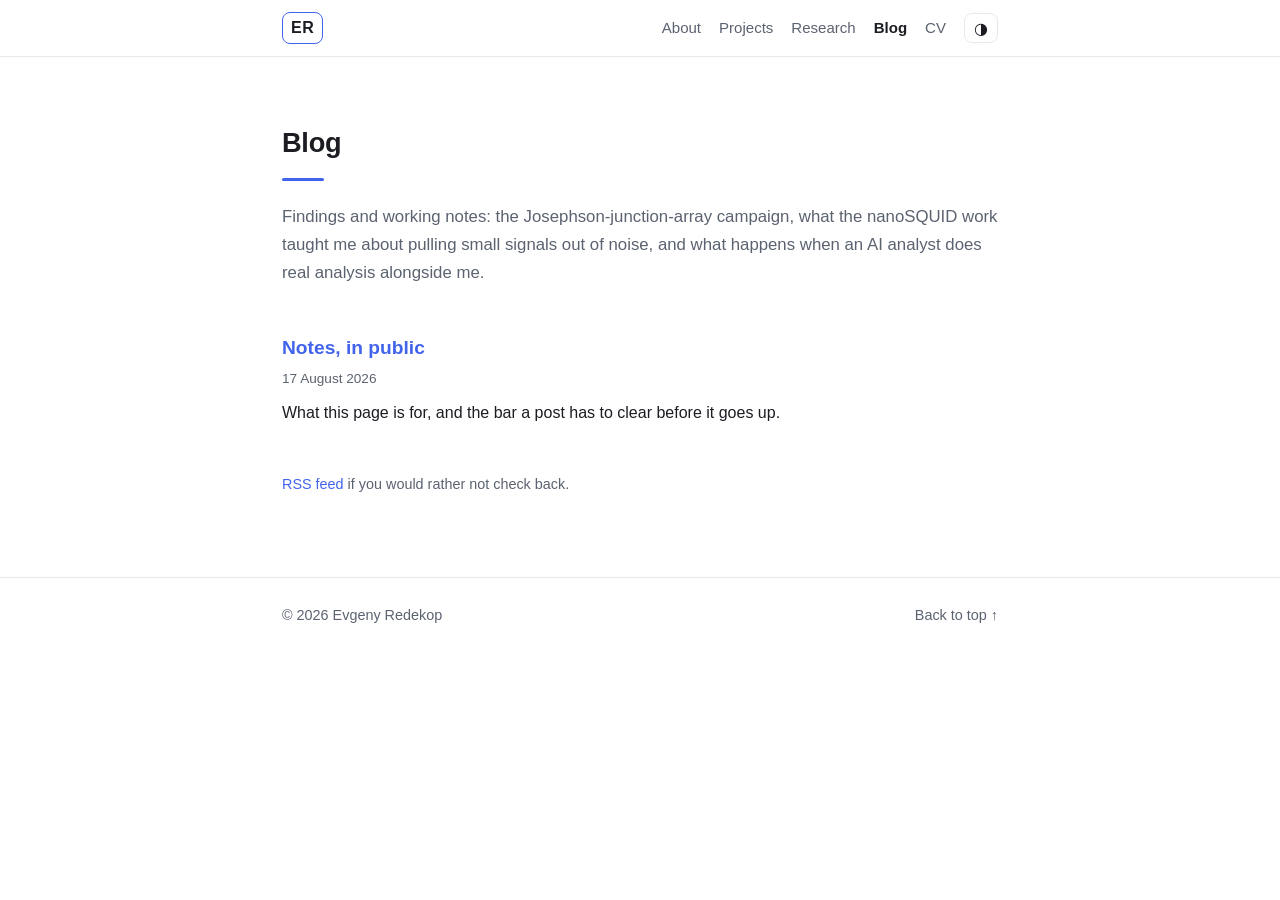
==== blog/index.html @ 2d7be0e1 "Add a blog: listing, first post, post template and an RSS feed The site gains a place to publish fin" ====
<!DOCTYPE html>
<html lang="en">
<head>
  <meta charset="UTF-8" />
  <meta name="viewport" content="width=device-width, initial-scale=1.0" />
  <title>Blog · Evgeny Redekop</title>
  <meta name="description" content="Notes and findings from the lab: Josephson-junction arrays, nanoSQUID-on-tip microscopy, and human-in-the-loop AI for physics analysis." />
  <meta name="author" content="Evgeny Redekop" />

  <!-- Open Graph -->
  <meta property="og:title" content="Blog · Evgeny Redekop" />
  <meta property="og:description" content="Notes and findings from the lab." />
  <meta property="og:type" content="website" />
  <meta property="og:url" content="https://evgeny-redekop.github.io/blog/" />

  <link rel="icon" type="image/png" sizes="32x32" href="../assets/favicon-32.png" />
  <link rel="icon" type="image/png" sizes="16x16" href="../assets/favicon-16.png" />
  <link rel="apple-touch-icon" sizes="180x180" href="../assets/favicon-180.png" />
  <link rel="alternate" type="application/rss+xml" title="Evgeny Redekop" href="../feed.xml" />
  <link rel="stylesheet" href="../style.css" />
</head>
<body>
  <header class="nav" id="top">
    <nav class="nav-inner">
      <a class="nav-brand" href="../index.html">ER</a>
      <ul class="nav-links">
        <li><a href="../index.html#about">About</a></li>
        <li><a href="../index.html#projects">Projects</a></li>
        <li><a href="../index.html#research">Research</a></li>
        <li><a href="index.html" aria-current="page">Blog</a></li>
        <li><a href="../index.html#contact">CV</a></li>
      </ul>
      <button id="theme-toggle" class="theme-toggle" aria-label="Toggle dark mode" title="Toggle dark mode">◑</button>
    </nav>
  </header>

  <main>
    <section class="section">
      <div class="container">
        <h2>Blog</h2>
        <p class="section-lead">
          Findings and working notes: the Josephson-junction-array campaign, what the
          nanoSQUID work taught me about pulling small signals out of noise, and what
          happens when an AI analyst does real analysis alongside me.
        </p>

        <!-- Newest post first. Each entry points at blog/<slug>/, so a post can keep
             its figures in the same folder. Adding a post means three edits: the
             folder, one <li> here, and one <item> in ../feed.xml. -->
        <ul class="post-list">
          <li class="post-item">
            <a class="post-title" href="notes-in-public/">Notes, in public</a>
            <span class="post-meta"><time datetime="2026-08-17">17 August 2026</time></span>
            <p class="post-excerpt">
              What this page is for, and the bar a post has to clear before it goes up.
            </p>
          </li>
        </ul>

        <p class="muted small" style="margin-top: 26px;">
          <a href="../feed.xml">RSS feed</a> if you would rather not check back.
        </p>
      </div>
    </section>
  </main>

  <footer class="footer">
    <div class="container">
      <span>© <span id="year"></span> Evgeny Redekop</span>
      <a href="#top">Back to top ↑</a>
    </div>
  </footer>

  <!-- Only the site chrome: the footer year and the theme toggle. main.js skips its
       figure-mounting block on any page that does not load the animation scripts. -->
  <script src="../main.js"></script>
</body>
</html>
---- style.css ----
/* ===== Evgeny Redekop — personal site ===== */
:root {
  --bg: #ffffff;
  --bg-alt: #f6f7f9;
  --bg-hero: linear-gradient(160deg, #eef2ff 0%, #f6f7f9 60%, #ffffff 100%);
  --text: #1b1d23;
  --muted: #5b6270;
  --accent: #4263eb;
  --accent-ink: #ffffff;
  --border: #e6e8ee;
  --card: #ffffff;
  --shadow: 0 1px 2px rgba(20, 22, 30, .04), 0 8px 24px rgba(20, 22, 30, .06);
  --maxw: 760px;

  /* ---- ported figures (assets/js/*.js) ----
     --anim-bg is the figure background AND the colour the JJA frame gate paints
     with, because that gate means "the link is gone" and has to vanish into the
     card. Keep the .anim rule below bound to this token; if the two drift apart
     the junction gaps show up as pale rectangles.
     The ink tokens carry the talk's UW palette. They lighten in dark mode
     because #4b2e83 text on #151823 sits at 1.7:1. */
  --anim-bg: var(--card);
  --anim-purple: #4b2e83;
  --anim-purple-soft: #6b4ea8;
  --anim-gold-ink: #8a7548;
  --anim-red-ink: #b3322c;
  --anim-green-ink: #2e7d52;
}
[data-theme="dark"] {
  --bg: #0f1117;
  --bg-alt: #151823;
  --bg-hero: linear-gradient(160deg, #181c2c 0%, #11131b 60%, #0f1117 100%);
  --text: #e8eaf0;
  --muted: #9aa3b2;
  --accent: #7c93ff;
  --accent-ink: #0f1117;
  --border: #262a37;
  --card: #151823;
  --shadow: 0 1px 2px rgba(0,0,0,.3), 0 10px 30px rgba(0,0,0,.35);

  /* Only the ink moves. --anim-bg follows --card on its own, and the colours
     that paint physical objects (islands, puddles, the sensing film) stay fixed
     in the scripts, because a sample is a lit thing on a dark card. */
  --anim-purple: #b9a3e8;
  --anim-purple-soft: #a98cdc;
  --anim-gold-ink: #c8b48a;
  --anim-red-ink: #e08b84;
  --anim-green-ink: #6fbf95;
}

* { box-sizing: border-box; }
html { scroll-behavior: smooth; scroll-padding-top: 72px; }
body {
  margin: 0;
  font-family: -apple-system, BlinkMacSystemFont, "Segoe UI", Roboto, Helvetica, Arial, sans-serif;
  color: var(--text);
  background: var(--bg);
  line-height: 1.65;
  -webkit-font-smoothing: antialiased;
}
.container { max-width: var(--maxw); margin: 0 auto; padding: 0 22px; }
a { color: var(--accent); text-decoration: none; }
a:hover { text-decoration: underline; }
strong { font-weight: 650; }

/* ===== nav ===== */
.nav {
  position: sticky; top: 0; z-index: 50;
  background: color-mix(in srgb, var(--bg) 82%, transparent);
  backdrop-filter: saturate(160%) blur(10px);
  border-bottom: 1px solid var(--border);
}
.nav-inner {
  max-width: var(--maxw); margin: 0 auto; padding: 12px 22px;
  display: flex; align-items: center; gap: 18px;
}
.nav-brand {
  font-weight: 800; letter-spacing: .5px; color: var(--text);
  border: 1.5px solid var(--accent); border-radius: 8px; padding: 2px 8px;
}
.nav-brand:hover { text-decoration: none; background: var(--accent); color: var(--accent-ink); }
.nav-links { display: flex; gap: 18px; list-style: none; margin: 0; padding: 0; margin-left: auto; }
.nav-links a { color: var(--muted); font-size: .94rem; font-weight: 500; }
.nav-links a:hover { color: var(--text); text-decoration: none; }
/* the blog pages mark their own nav entry, since they are real pages rather
   than anchors and the highlight is the only cue that you have left the
   one-page site */
.nav-links a[aria-current="page"] { color: var(--text); font-weight: 650; }
.theme-toggle {
  background: none; border: 1px solid var(--border); color: var(--text);
  border-radius: 8px; width: 34px; height: 30px; cursor: pointer; font-size: 1rem;
}
.theme-toggle:hover { border-color: var(--accent); }

/* ===== hero ===== */
.hero { background: var(--bg-hero); padding: 80px 0 64px; border-bottom: 1px solid var(--border); }
.hero-grid { display: flex; align-items: center; gap: 34px; }
.hero-text { flex: 1; min-width: 0; }
.hero-photo {
  width: 172px; height: 172px; flex-shrink: 0;
  border-radius: 20px; object-fit: cover; object-position: center;
  border: 1px solid var(--border); box-shadow: var(--shadow);
}
.hero-about { margin-top: 32px; padding-top: 28px; border-top: 1px solid var(--border); max-width: 680px; }
.hero-about p { margin: 0 0 14px; }
.hero-about p:last-child { margin-bottom: 0; }
.eyebrow {
  text-transform: uppercase; letter-spacing: .12em; font-size: .76rem;
  font-weight: 700; color: var(--accent); margin: 0 0 14px;
}
.hero h1 { font-size: clamp(2.4rem, 6vw, 3.4rem); line-height: 1.05; margin: 0 0 18px; letter-spacing: -.02em; }
.tagline { font-size: 1.18rem; color: var(--text); max-width: 620px; margin: 0 0 28px; }
.tagline strong { color: var(--accent); }

/* ===== buttons / links ===== */
.link-row { display: flex; flex-wrap: wrap; gap: 10px; }
.btn {
  display: inline-block; padding: 9px 16px; border-radius: 10px;
  border: 1px solid var(--border); background: var(--card); color: var(--text);
  font-size: .92rem; font-weight: 550; transition: transform .08s ease, border-color .15s ease;
}
.btn:hover { text-decoration: none; border-color: var(--accent); transform: translateY(-1px); }
.btn-primary { background: var(--accent); color: var(--accent-ink); border-color: var(--accent); }
.btn-primary:hover { filter: brightness(1.06); }

/* ===== sections ===== */
.section { padding: 64px 0; }
.section.alt { background: var(--bg-alt); border-top: 1px solid var(--border); border-bottom: 1px solid var(--border); }
.section h2 { font-size: 1.7rem; margin: 0 0 6px; letter-spacing: -.01em; }
.section h2::after { content: ""; display: block; width: 42px; height: 3px; background: var(--accent); border-radius: 2px; margin: 12px 0 22px; }
.section-lead { color: var(--muted); font-size: 1.05rem; margin: 0 0 26px; }
.subhead { font-size: 1.1rem; margin: 30px 0 12px; }
.muted { color: var(--muted); }
.small { font-size: .9rem; }
p { margin: 0 0 16px; }

/* ===== cards ===== */
.card {
  background: var(--card); border: 1px solid var(--border); border-radius: 16px;
  padding: 26px 26px 22px; margin: 22px 0; box-shadow: var(--shadow);
}
.card-head { display: flex; align-items: center; gap: 12px; flex-wrap: wrap; margin-bottom: 6px; }
.card-head h3 { margin: 0; font-size: 1.25rem; }
.badge {
  font-size: .72rem; text-transform: uppercase; letter-spacing: .06em; font-weight: 700;
  color: var(--accent); background: color-mix(in srgb, var(--accent) 12%, transparent);
  padding: 3px 9px; border-radius: 999px;
}
.feature-list { margin: 14px 0 6px; padding-left: 20px; }
.feature-list li { margin: 7px 0; }

/* ===== animated figures (assets/js/*.js) =====
   Ported from the Episteme talk. The scripts read --anim-bg and the ink tokens
   above, so the figures follow the theme without any JS running on toggle. */
.anim {
  background: var(--anim-bg); border: 1px solid var(--border);
  border-radius: 12px; padding: 14px; margin: 18px 0;
}
.anim > svg { display: block; width: 100%; height: auto; }
.anim-cap { font-size: .78rem; color: var(--muted); text-align: center; margin: 8px 0 0; }

/* the array beside its two gate readouts */
.anim-jja { display: flex; gap: 18px; align-items: center; }
.jja-stage { flex: 0 0 290px; }
.jja-stage .anim-cap { margin-top: 4px; }
.jja-knobs { flex: 1 1 auto; min-width: 0; }

/* Indicators rather than controls: the figure sweeps itself and the bars
   follow. Nothing here is focusable, so nothing should look clickable. */
.knob {
  background: var(--bg-alt); border: 1px solid var(--border);
  border-radius: 10px; padding: 10px 12px; opacity: .55;
  transition: opacity .25s ease, border-color .25s ease;
}
.knob + .knob { margin-top: 12px; }
.knob.active { opacity: 1; border-color: var(--anim-purple); }
.knobhead {
  display: flex; justify-content: space-between; align-items: baseline; gap: 8px;
  font-size: .82rem; font-weight: 700; color: var(--anim-purple);
}
.knob .vlabel { font-family: "SF Mono", Menlo, Consolas, monospace; color: var(--text); }
.knob p { margin: 6px 0 0; font-size: .8rem; line-height: 1.45; }
.bar {
  height: 7px; border-radius: 4px; background: var(--border);
  overflow: hidden; margin: 8px 0 0;
}
.bar > span { display: block; height: 100%; width: 0; background: var(--anim-purple); }
.regime {
  margin-top: 7px; font-size: .78rem; font-weight: 700;
  color: var(--anim-green-ink); letter-spacing: .02em;
}

/* ===== transcript =====
   A console panel, so it keeps its own dark colours in both site themes. */
.transcript {
  background: #1f1b2e; border-radius: 12px; padding: 14px 16px; margin: 18px 0;
  font-family: "SF Mono", Menlo, Consolas, monospace;
  font-size: .86rem; line-height: 1.5; color: #d8d4e8;
  box-shadow: 0 6px 22px rgba(0, 0, 0, .25);
}
.transcript .turn { margin: .3em 0; opacity: 0; transition: opacity .35s ease; }
.transcript .who { font-weight: 700; display: inline-block; min-width: 4.6em; }
.transcript .skeptic .who { color: #ff8a80; }
.transcript .orch    .who { color: #89ddff; }
.transcript .human   .who { color: #ffffff; }
.transcript .meta { color: #8a85a3; font-style: italic; }
.transcript .out  { color: #ffe08a; }

/* ===== stats ===== */
.stats { display: flex; flex-wrap: wrap; gap: 14px; margin: 6px 0 10px; }
.stat {
  background: var(--card); border: 1px solid var(--border); border-radius: 12px;
  padding: 14px 22px; text-align: center; min-width: 92px; box-shadow: var(--shadow);
}
.stat-num { display: block; font-size: 1.7rem; font-weight: 750; color: var(--accent); line-height: 1; }
.stat-label { display: block; font-size: .8rem; color: var(--muted); margin-top: 6px; }

/* ===== publications ===== */
.pubs { list-style: none; margin: 0; padding: 0; }
.pubs li { padding: 14px 0; border-bottom: 1px solid var(--border); }
.pubs li:last-child { border-bottom: none; }
.pubs a { font-weight: 600; }
.venue { display: block; color: var(--muted); font-size: .88rem; margin-top: 3px; }
.role {
  display: inline-block; margin-top: 6px; font-size: .72rem; font-weight: 700;
  text-transform: uppercase; letter-spacing: .05em; color: var(--accent);
  background: color-mix(in srgb, var(--accent) 12%, transparent); padding: 2px 8px; border-radius: 999px;
}
.inline-link { font-weight: 600; }

/* ===== blog =====
   Posts are hand-written HTML at blog/<slug>/index.html, one folder per post so
   a post keeps its figures beside it. They reuse the nav, the footer and every
   token above; the long-form typography here is the only thing that is new, and
   it is the reason .post does not carry .section (that would put the accent
   underline from `.section h2::after` beneath every heading in the article). */
.post-list { list-style: none; margin: 0; padding: 0; }
.post-item { padding: 20px 0; border-bottom: 1px solid var(--border); }
.post-item:last-child { border-bottom: none; }
.post-title { font-size: 1.2rem; font-weight: 650; }
.post-meta { display: block; color: var(--muted); font-size: .85rem; margin-top: 4px; }
.post-excerpt { margin: 10px 0 0; }

.post { padding: 48px 0 64px; }
.post-back { font-size: .9rem; margin: 0 0 18px; }
.post h1 { font-size: clamp(1.8rem, 4.6vw, 2.4rem); line-height: 1.15; margin: 0 0 8px; letter-spacing: -.015em; }
.post .post-meta { margin: 0 0 30px; }
.post-foot { margin-top: 44px; padding-top: 20px; border-top: 1px solid var(--border); font-size: .9rem; }

.post-body { font-size: 1.03rem; }
.post-body h2 { font-size: 1.35rem; margin: 36px 0 10px; letter-spacing: -.01em; }
.post-body h3 { font-size: 1.1rem; margin: 26px 0 8px; }
.post-body ul, .post-body ol { padding-left: 22px; margin: 0 0 16px; }
.post-body li { margin: 6px 0; }
.post-body figure { margin: 26px 0; }
/* White stays white in both themes: a matplotlib PNG saved with a transparent
   background would otherwise put black axes and labels on the dark card. */
.post-body img {
  display: block; max-width: 100%; height: auto;
  border: 1px solid var(--border); border-radius: 10px; background: #ffffff;
}
.post-body figcaption { font-size: .85rem; color: var(--muted); margin-top: 8px; }
.post-body blockquote {
  margin: 24px 0; padding: 2px 0 2px 16px;
  border-left: 3px solid var(--accent); color: var(--muted);
}
.post-body code {
  font-family: "SF Mono", Menlo, Consolas, monospace; font-size: .88em;
  background: var(--bg-alt); border: 1px solid var(--border);
  border-radius: 5px; padding: 1px 5px;
}
.post-body pre {
  background: var(--bg-alt); border: 1px solid var(--border); border-radius: 10px;
  padding: 14px 16px; margin: 22px 0; overflow-x: auto;
  font-size: .86rem; line-height: 1.5;
}
.post-body pre code { background: none; border: none; padding: 0; font-size: inherit; }
/* display:block lets a wide table scroll inside the column instead of pushing
   the page sideways on a phone */
.post-body table {
  display: block; overflow-x: auto; border-collapse: collapse;
  width: 100%; margin: 24px 0; font-size: .92rem;
}
.post-body th, .post-body td { text-align: left; padding: 8px 16px 8px 0; border-bottom: 1px solid var(--border); }
.post-body th { font-weight: 650; }
.post-body hr { border: none; border-top: 1px solid var(--border); margin: 36px 0; }

/* ===== footer ===== */
.footer { border-top: 1px solid var(--border); padding: 26px 0; color: var(--muted); font-size: .9rem; }
.footer .container { display: flex; justify-content: space-between; align-items: center; }
.footer a { color: var(--muted); }

/* ===== responsive ===== */

/* tablet: bring the hero photo down a touch */
@media (max-width: 760px) {
  .hero-photo { width: 150px; height: 150px; }
  .hero-grid { gap: 26px; }
}

/* phone */
@media (max-width: 620px) {
  .nav-inner { padding: 10px 16px; gap: 8px; }
  .nav-brand { display: none; }
  .nav-links { gap: 13px; margin: 0 auto 0 0; }
  .nav-links a { font-size: .82rem; }
  .container { padding: 0 18px; }

  .hero { padding: 44px 0 38px; }
  .hero-grid { flex-direction: column; align-items: flex-start; gap: 18px; }
  .hero-photo { width: 116px; height: 116px; border-radius: 16px; }
  .tagline { font-size: 1.05rem; }

  .section { padding: 46px 0; }
  .section h2 { font-size: 1.45rem; }
  .card { padding: 20px 18px; border-radius: 14px; }

  /* the array sits above its readouts rather than beside them. Nothing in the
     JJA drawing is text, so it takes the narrower column without degrading.
     The sensing panels restack to one column from main.js, since their column
     count is baked into the viewBox and needs a rebuild. */
  .anim { padding: 10px; }
  .anim-jja { flex-direction: column; gap: 12px; }
  .jja-stage { flex: 0 0 auto; width: 100%; max-width: 320px; align-self: center; }
  .jja-knobs { width: 100%; }
  .transcript { font-size: .78rem; padding: 12px; }
  .transcript .who { min-width: 0; margin-right: .5em; }

  .post { padding: 30px 0 46px; }
  .post-body { font-size: 1rem; }
  .post-body h2 { font-size: 1.25rem; margin-top: 30px; }

  .stats { gap: 10px; }
  .stat { flex: 1 1 0; min-width: 0; padding: 12px 8px; }
  .stat-num { font-size: 1.4rem; }

  .footer .container { flex-direction: column; gap: 10px; }
}

/* very narrow: let nav scroll rather than overflow */
@media (max-width: 380px) {
  .nav-links { overflow-x: auto; -webkit-overflow-scrolling: touch; }
}
@media (prefers-reduced-motion: reduce) {
  html { scroll-behavior: auto; }
  .btn:hover { transform: none; }
  /* The scripts park themselves through SiteAnim.still; these are the two
     transitions the figures introduce in CSS. */
  .knob { transition: none; }
  .transcript .turn { transition: none; }
}
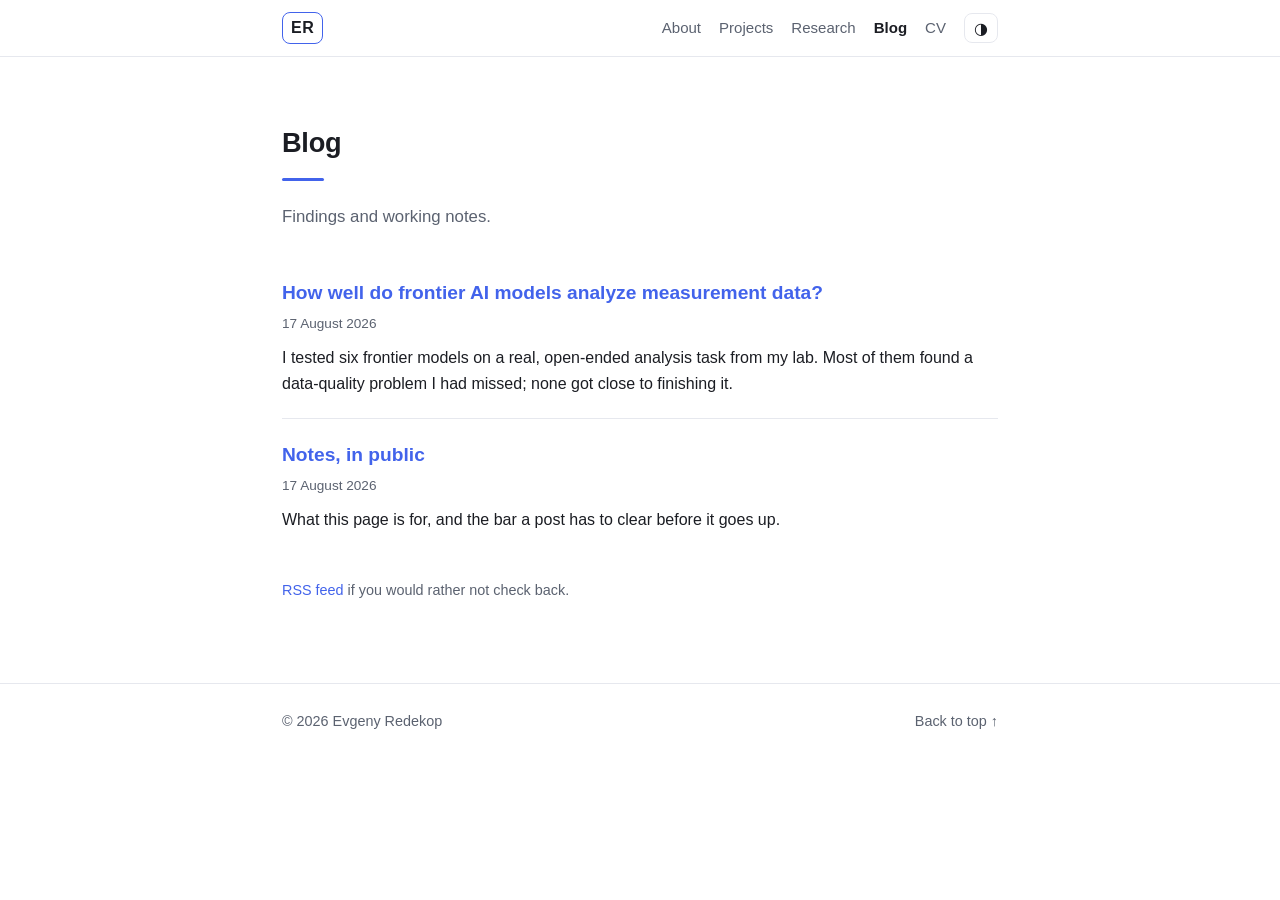
==== commit a6d50eda: "Port the frontier-models LinkedIn post to the blog; trim the lead Second post: the LinkedIn Pulse pi" ====
--- a/blog/index.html
+++ b/blog/index.html
@@ -38,16 +38,21 @@
     <section class="section">
       <div class="container">
         <h2>Blog</h2>
-        <p class="section-lead">
-          Findings and working notes: the Josephson-junction-array campaign, what the
-          nanoSQUID work taught me about pulling small signals out of noise, and what
-          happens when an AI analyst does real analysis alongside me.
-        </p>
+        <p class="section-lead">Findings and working notes.</p>
 
         <!-- Newest post first. Each entry points at blog/<slug>/, so a post can keep
              its figures in the same folder. Adding a post means three edits: the
              folder, one <li> here, and one <item> in ../feed.xml. -->
         <ul class="post-list">
+          <li class="post-item">
+            <a class="post-title" href="frontier-models-measurement-data/">How well do frontier AI models analyze measurement data?</a>
+            <span class="post-meta"><time datetime="2026-08-17">17 August 2026</time></span>
+            <p class="post-excerpt">
+              I tested six frontier models on a real, open-ended analysis task from my
+              lab. Most of them found a data-quality problem I had missed; none got
+              close to finishing it.
+            </p>
+          </li>
           <li class="post-item">
             <a class="post-title" href="notes-in-public/">Notes, in public</a>
             <span class="post-meta"><time datetime="2026-08-17">17 August 2026</time></span>
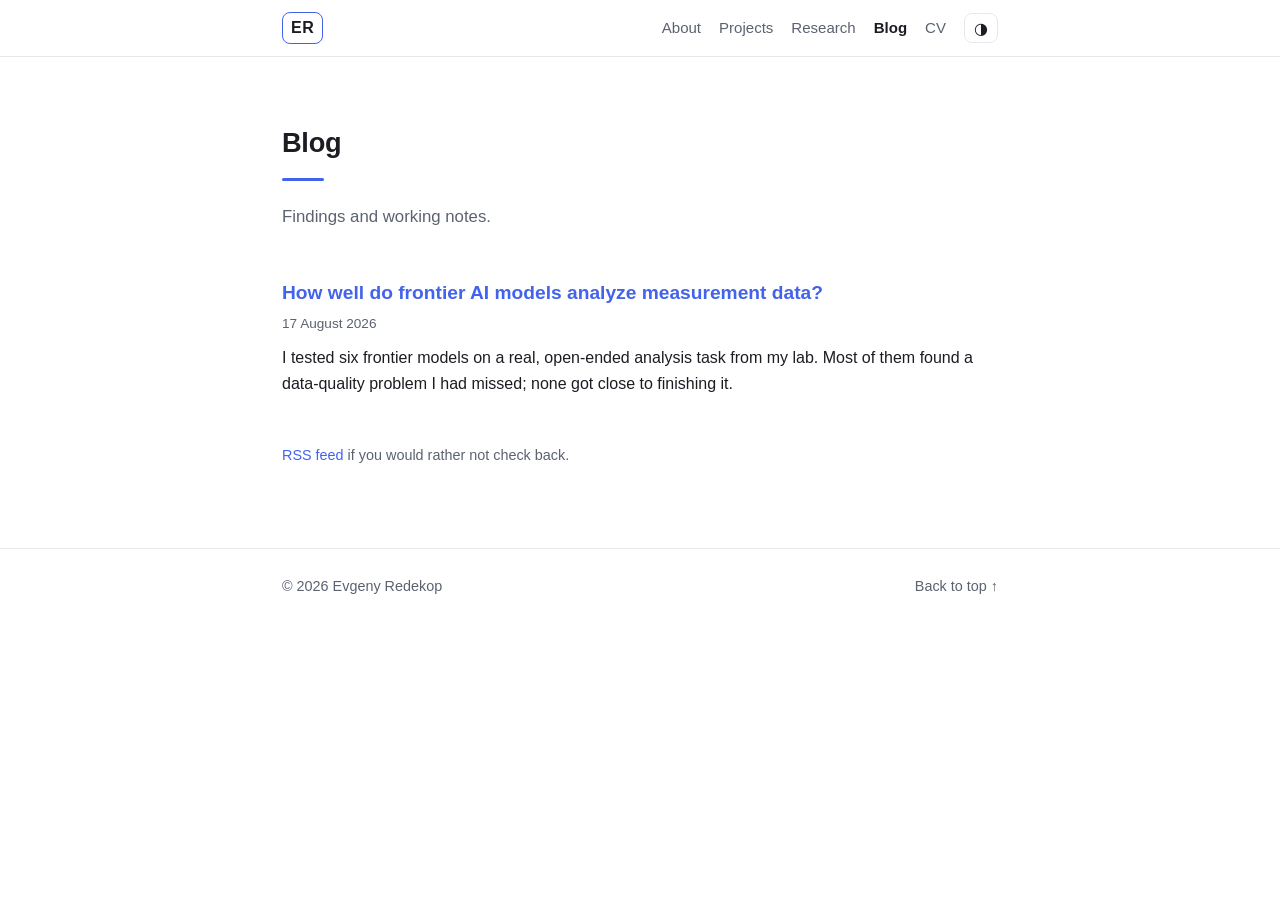
==== commit 518e4764: "Remove the "Notes, in public" post Dropped the folder, its <li> in blog/index.html, and its <item> i" ====
--- a/blog/index.html
+++ b/blog/index.html
@@ -53,13 +53,6 @@
               close to finishing it.
             </p>
           </li>
-          <li class="post-item">
-            <a class="post-title" href="notes-in-public/">Notes, in public</a>
-            <span class="post-meta"><time datetime="2026-08-17">17 August 2026</time></span>
-            <p class="post-excerpt">
-              What this page is for, and the bar a post has to clear before it goes up.
-            </p>
-          </li>
         </ul>
 
         <p class="muted small" style="margin-top: 26px;">
